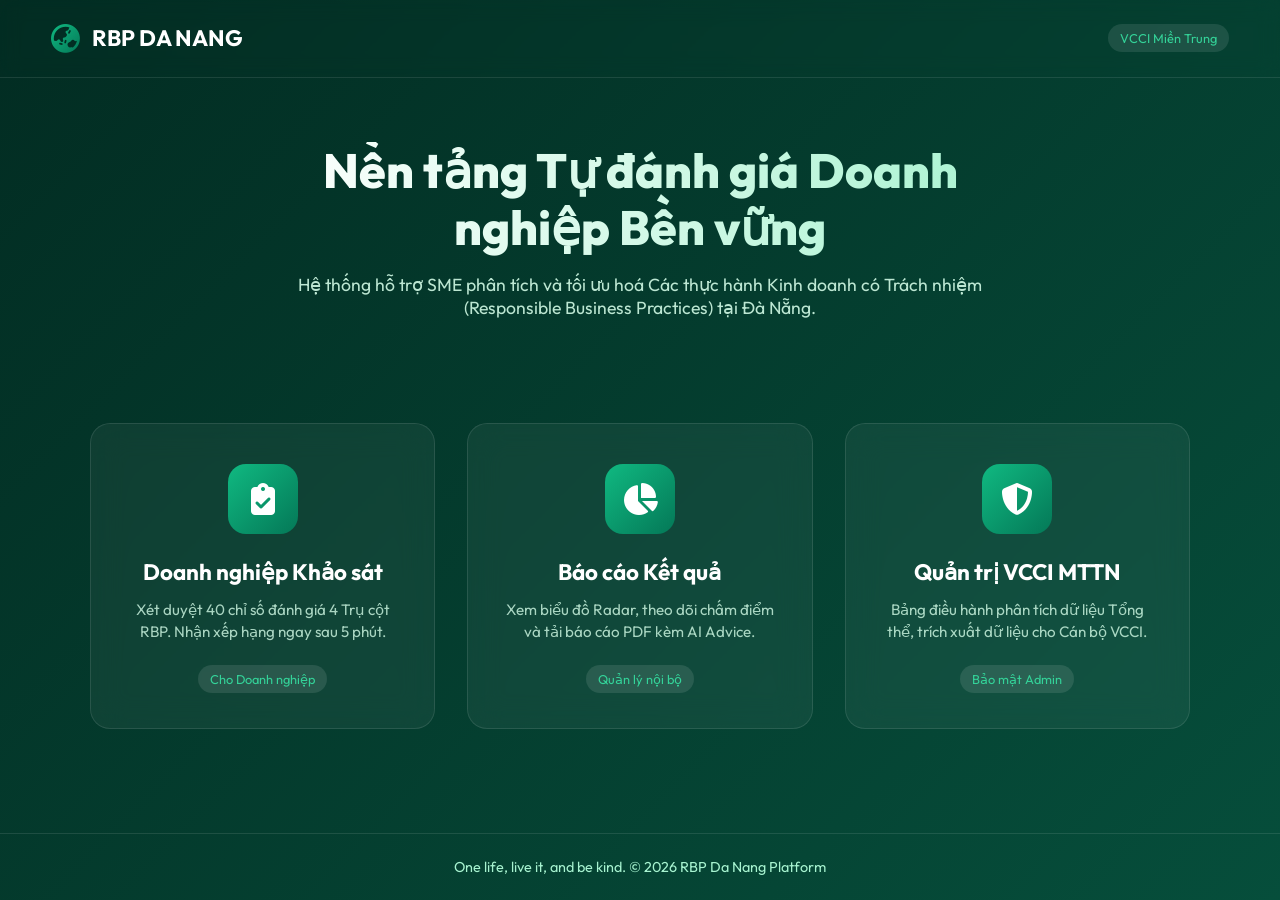
==== index.html @ 49930b4d "Rename home.html to index.html" ====
<!DOCTYPE html>
<html lang="vi">
<head>
    <meta charset="UTF-8">
    <meta name="viewport" content="width=device-width, initial-scale=1.0">
    <title>RBP Da Nang Index | Cổng thông tin Dự án</title>
    <!-- Font Awesome -->
    <link rel="stylesheet" href="https://cdnjs.cloudflare.com/ajax/libs/font-awesome/6.4.0/css/all.min.css">
    <!-- Google Fonts -->
    <link href="https://fonts.googleapis.com/css2?family=Outfit:wght@300;400;500;600;700&display=swap" rel="stylesheet">
    <style>
        :root {
            --primary-grad: linear-gradient(135deg, #022c22 0%, #064e3b 100%);
            --accent-grad: linear-gradient(135deg, #10b981 0%, #047857 100%);
            --glass-bg: rgba(255, 255, 255, 0.05);
            --glass-border: rgba(255, 255, 255, 0.1);
        }

        * { margin: 0; padding: 0; box-sizing: border-box; font-family: 'Outfit', sans-serif; }

        body { background: var(--primary-grad); color: #ffffff; min-height: 100vh; display: flex; flex-direction: column; overflow-x: hidden; }

        .navbar { display: flex; justify-content: space-between; align-items: center; padding: 1.5rem 4%; backdrop-filter: blur(10px); border-bottom: 1px solid var(--glass-border); }

        .logo { display: flex; align-items: center; gap: 12px; font-size: 1.4rem; font-weight: 700; }
        .logo i { font-size: 1.8rem; background: var(--accent-grad); -webkit-background-clip: text; -webkit-text-fill-color: transparent; }

        .hero { text-align: center; padding: 4rem 1rem 2rem; max-width: 800px; margin: 0 auto; }
        .hero h1 { font-size: 3rem; font-weight: 800; line-height: 1.2; margin-bottom: 1rem; background: linear-gradient(to right, #ffffff, #a7f3d0); -webkit-background-clip: text; -webkit-text-fill-color: transparent; }
        .hero p { font-size: 1.1rem; color: #d1fae5; opacity: 0.9; }

        .portal-container { flex-grow: 1; display: flex; justify-content: center; align-items: center; padding: 2rem 4% 4rem; }
        .grid { display: grid; grid-template-columns: repeat(auto-fit, minmax(300px, 1fr)); gap: 2rem; width: 100%; max-width: 1100px; }

        .card {
            background: var(--glass-bg); border: 1px solid var(--glass-border); border-radius: 20px; padding: 2.5rem 2rem;
            text-align: center; backdrop-filter: blur(16px); transition: all 0.4s; text-decoration: none; color: #ffffff;
        }

        .card:hover { transform: translateY(-8px); border-color: rgba(16, 185, 129, 0.4); background: rgba(255, 255, 255, 0.08); }

        .icon-box {
            background: var(--accent-grad); width: 70px; height: 70px; border-radius: 18px;
            display: flex; align-items: center; justify-content: center; font-size: 2rem; margin: 0 auto 1.5rem;
        }

        .card-title { font-size: 1.4rem; font-weight: 700; margin-bottom: 0.8rem; }
        .card-desc { font-size: 0.95rem; color: #d1fae5; opacity: 0.8; line-height: 1.5; margin-bottom: 1.5rem; min-height: 45px; }
        .badge { background: rgba(255, 255, 255, 0.1); padding: 6px 12px; border-radius: 20px; font-size: 0.8rem; color: #34d399; }

        .footer { text-align: center; padding: 1.5rem; border-top: 1px solid var(--glass-border); font-size: 0.9rem; color: #a7f3d0; }
    </style>
</head>
<body>

    <div class="navbar">
        <div class="logo"><i class="fa-solid fa-earth-asia"></i><span>RBP DA NANG</span></div>
        <div class="badge">VCCI Miền Trung</div>
    </div>

    <div class="hero">
        <h1>Nền tảng Tự đánh giá Doanh nghiệp Bền vững</h1>
        <p>Hệ thống hỗ trợ SME phân tích và tối ưu hoá Các thực hành Kinh doanh có Trách nhiệm (Responsible Business Practices) tại Đà Nẵng.</p>
    </div>

    <div class="portal-container">
        <div class="grid">
            
            <a href="assessment.html" class="card">
                <div class="icon-box"><i class="fa-solid fa-clipboard-check"></i></div>
                <div class="card-title">Doanh nghiệp Khảo sát</div>
                <div class="card-desc">Xét duyệt 40 chỉ số đánh giá 4 Trụ cột RBP. Nhận xếp hạng ngay sau 5 phút.</div>
                <span class="badge">Cho Doanh nghiệp</span>
            </a>

            <a href="dashboard.html" class="card">
                <div class="icon-box"><i class="fa-solid fa-chart-pie"></i></div>
                <div class="card-title">Báo cáo Kết quả</div>
                <div class="card-desc">Xem biểu đồ Radar, theo dõi chấm điểm và tải báo cáo PDF kèm AI Advice.</div>
                <span class="badge">Quản lý nội bộ</span>
            </a>

            <a href="admin.html" class="card">
                <div class="icon-box"><i class="fa-solid fa-shield-halved"></i></div>
                <div class="card-title">Quản trị VCCI MTTN</div>
                <div class="card-desc">Bảng điều hành phân tích dữ liệu Tổng thể, trích xuất dữ liệu cho Cán bộ VCCI.</div>
                <span class="badge">Bảo mật Admin</span>
            </a>

        </div>
    </div>

    <div class="footer">
        One life, live it, and be kind. &copy; 2026 RBP Da Nang Platform
    </div>

</body>
</html>
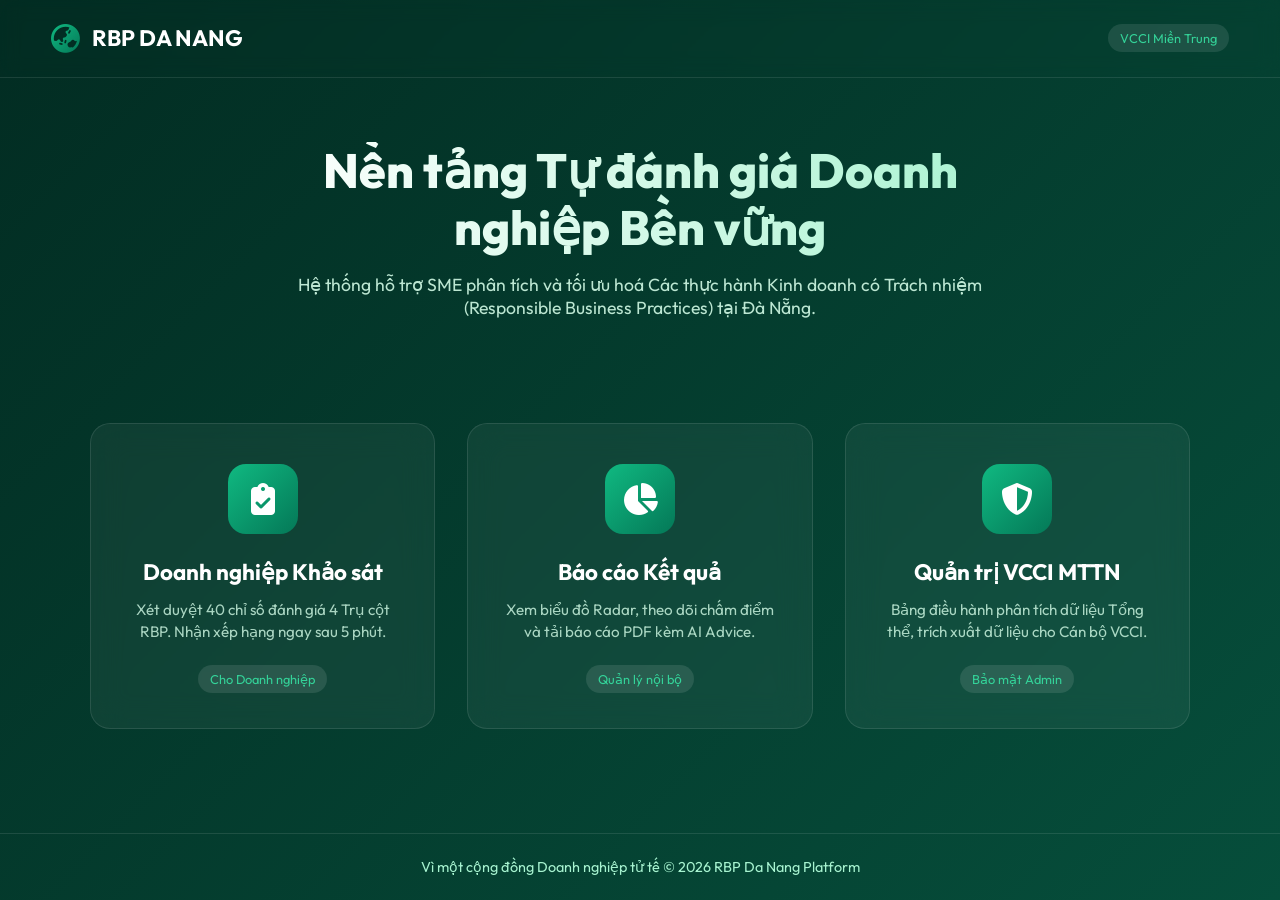
==== commit 3aea3132: "Deploying index.html via AI script" ====
--- a/index.html
+++ b/index.html
@@ -91,7 +91,7 @@
     </div>
 
     <div class="footer">
-        One life, live it, and be kind. &copy; 2026 RBP Da Nang Platform
+        Vì một cộng đồng Doanh nghiệp tử tế &copy; 2026 RBP Da Nang Platform
     </div>
 
 </body>
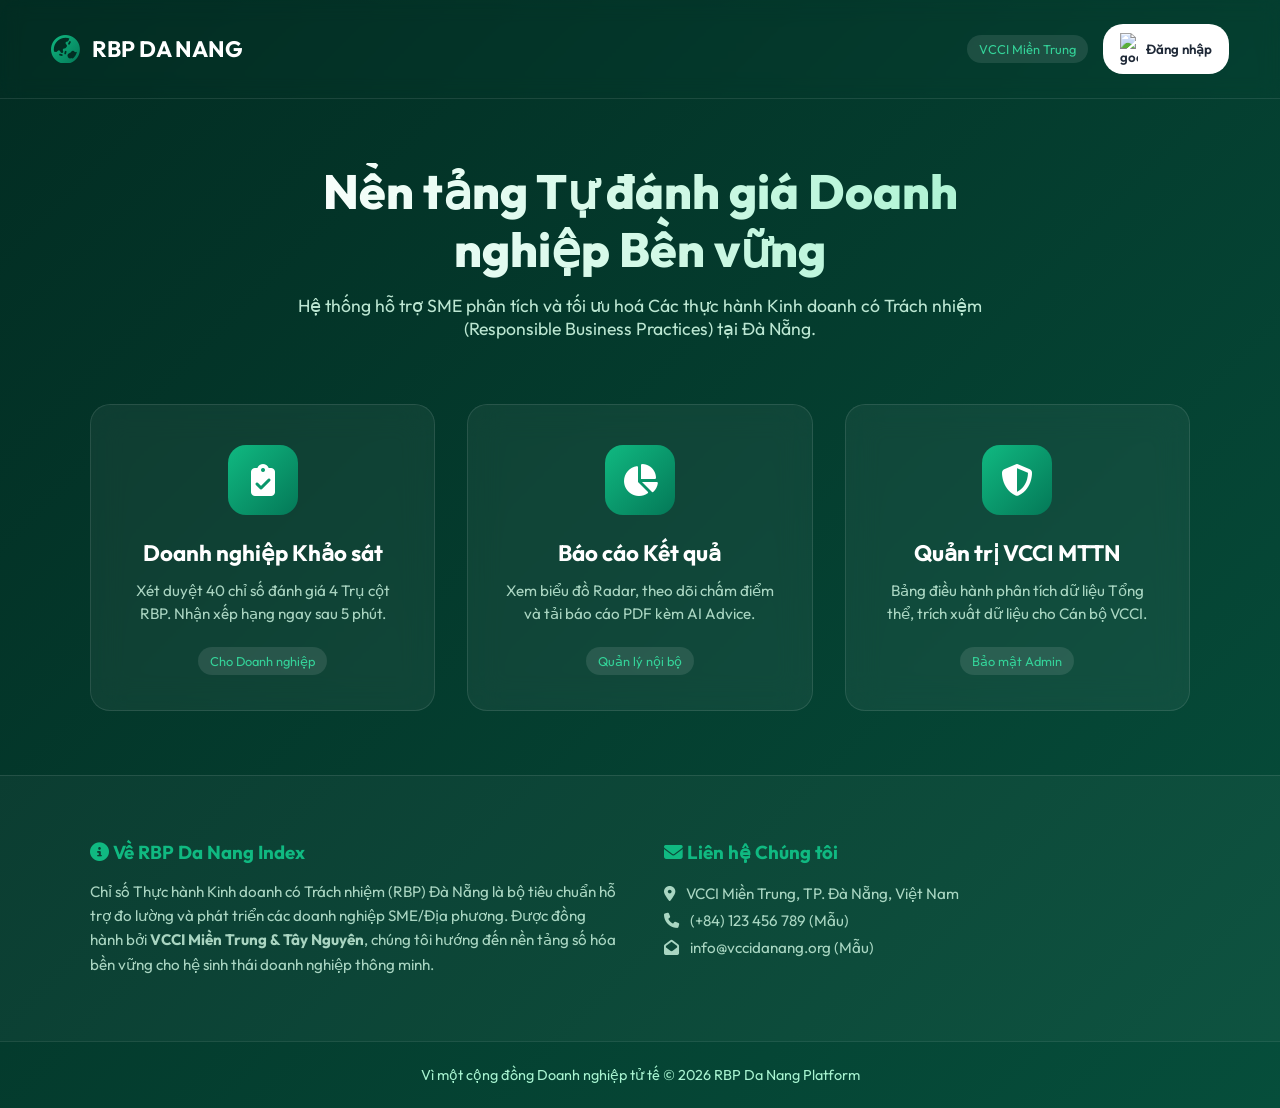
==== commit a4fba62e: "Deploying index.html via AI script" ====
--- a/index.html
+++ b/index.html
@@ -55,7 +55,18 @@
 
     <div class="navbar">
         <div class="logo"><i class="fa-solid fa-earth-asia"></i><span>RBP DA NANG</span></div>
-        <div class="badge">VCCI Miền Trung</div>
+        <div style="display: flex; align-items: center; gap: 15px;">
+            <div class="badge">VCCI Miền Trung</div>
+            <button id="google-login-btn" style="background: white; color: #1F2937; border: 1px solid rgba(255,255,255,0.2); padding: 8px 16px; border-radius: 20px; font-weight: 600; cursor: pointer; display: flex; align-items: center; gap: 8px; backdrop-filter: blur(10px);">
+                <img src="https://cdn-icons-png.flaticon.com/512/2991/2991148.png" style="width: 18px;" alt="google">
+                <span>Đăng nhập</span>
+            </button>
+            <div id="user-profile" style="display: none; align-items: center; gap: 10px;">
+                <img id="user-avatar" src="" style="width: 32px; height: 32px; border-radius: 50%; border: 2px solid #10B981;" alt="avatar">
+                <span id="user-name" style="font-size: 0.9rem; font-weight: 600;"></span>
+                <i class="fa-solid fa-right-from-bracket" onclick="handleLogout()" style="cursor: pointer; color: #EF4444;" title="Đăng xuất"></i>
+            </div>
+        </div>
     </div>
 
     <div class="hero">
@@ -90,9 +101,69 @@
         </div>
     </div>
 
+    <!-- About and Contact -->
+    <div style="background: rgba(255,255,255,0.03); padding: 4rem 4%; margin-top: auto; border-top: 1px solid var(--glass-border);">
+        <div style="display: grid; grid-template-columns: repeat(auto-fit, minmax(300px, 1fr)); gap: 3rem; max-width: 1100px; margin: 0 auto;">
+            
+            <div>
+                <h3 style="color: #10B981; font-weight: 700; margin-bottom: 1rem;"><i class="fa-solid fa-circle-info"></i> Về RBP Da Nang Index</h3>
+                <p style="font-size: 0.95rem; color: #D1FAE5; line-height: 1.6; opacity: 0.8;">
+                    Chỉ số Thực hành Kinh doanh có Trách nhiệm (RBP) Đà Nẵng là bộ tiêu chuẩn hỗ trợ đo lường và phát triển các doanh nghiệp SME/Địa phương. Được đồng hành bởi <b>VCCI Miền Trung & Tây Nguyên</b>, chúng tôi hướng đến nền tảng số hóa bền vững cho hệ sinh thái doanh nghiệp thông minh.
+                </p>
+            </div>
+
+            <div>
+                <h3 style="color: #10B981; font-weight: 700; margin-bottom: 1rem;"><i class="fa-solid fa-envelope"></i> Liên hệ Chúng tôi</h3>
+                <ul style="list-style: none; font-size: 0.95rem; color: #D1FAE5; line-height: 1.8; opacity: 0.8;">
+                    <li><i class="fa-solid fa-location-dot" style="margin-right: 8px;"></i> VCCI Miền Trung, TP. Đà Nẵng, Việt Nam</li>
+                    <li><i class="fa-solid fa-phone" style="margin-right: 8px;"></i> (+84) 123 456 789 (Mẫu)</li>
+                    <li><i class="fa-solid fa-envelope-open" style="margin-right: 8px;"></i> info@vccidanang.org (Mẫu)</li>
+                </ul>
+            </div>
+
+        </div>
+    </div>
+
     <div class="footer">
         Vì một cộng đồng Doanh nghiệp tử tế &copy; 2026 RBP Da Nang Platform
     </div>
 
+    <!-- Firebase App/Auth Core JS -->
+    <script src="https://www.gstatic.com/firebasejs/10.0.0/firebase-app-compat.js"></script>
+    <script src="https://www.gstatic.com/firebasejs/10.0.0/firebase-auth-compat.js"></script>
+
+    <script>
+        // MOCK AUTH for Hands-off Demo Experience (Since Isolated Browser Agent does not contain user's Google Login session)
+        document.getElementById('google-login-btn').addEventListener('click', () => {
+            const mockUser = {
+                display_name: "JimThanh AI Admin",
+                email: "jimthanh.ai@example.com",
+                photo_url: "https://api.dicebear.com/7.x/avataaars/svg?seed=Lucky",
+                uid: "mock-123456"
+            };
+            localStorage.setItem('rbp_user', JSON.stringify(mockUser));
+            alert('Đăng nhập Google thành công! (Mock Demo)');
+            location.reload();
+        });
+
+        function handleLogout() {
+            localStorage.removeItem('rbp_user');
+            alert('Đã đăng xuất.');
+            location.reload();
+        }
+
+        document.addEventListener("DOMContentLoaded", () => {
+            const userStr = localStorage.getItem('rbp_user');
+            if (userStr) {
+                const user = JSON.parse(userStr);
+                document.getElementById('google-login-btn').style.display = 'none';
+                const profile = document.getElementById('user-profile');
+                profile.style.display = 'flex';
+                document.getElementById('user-name').innerText = user.display_name;
+                document.getElementById('user-avatar').src = user.photo_url;
+            }
+        });
+    </script>
+
 </body>
 </html>
